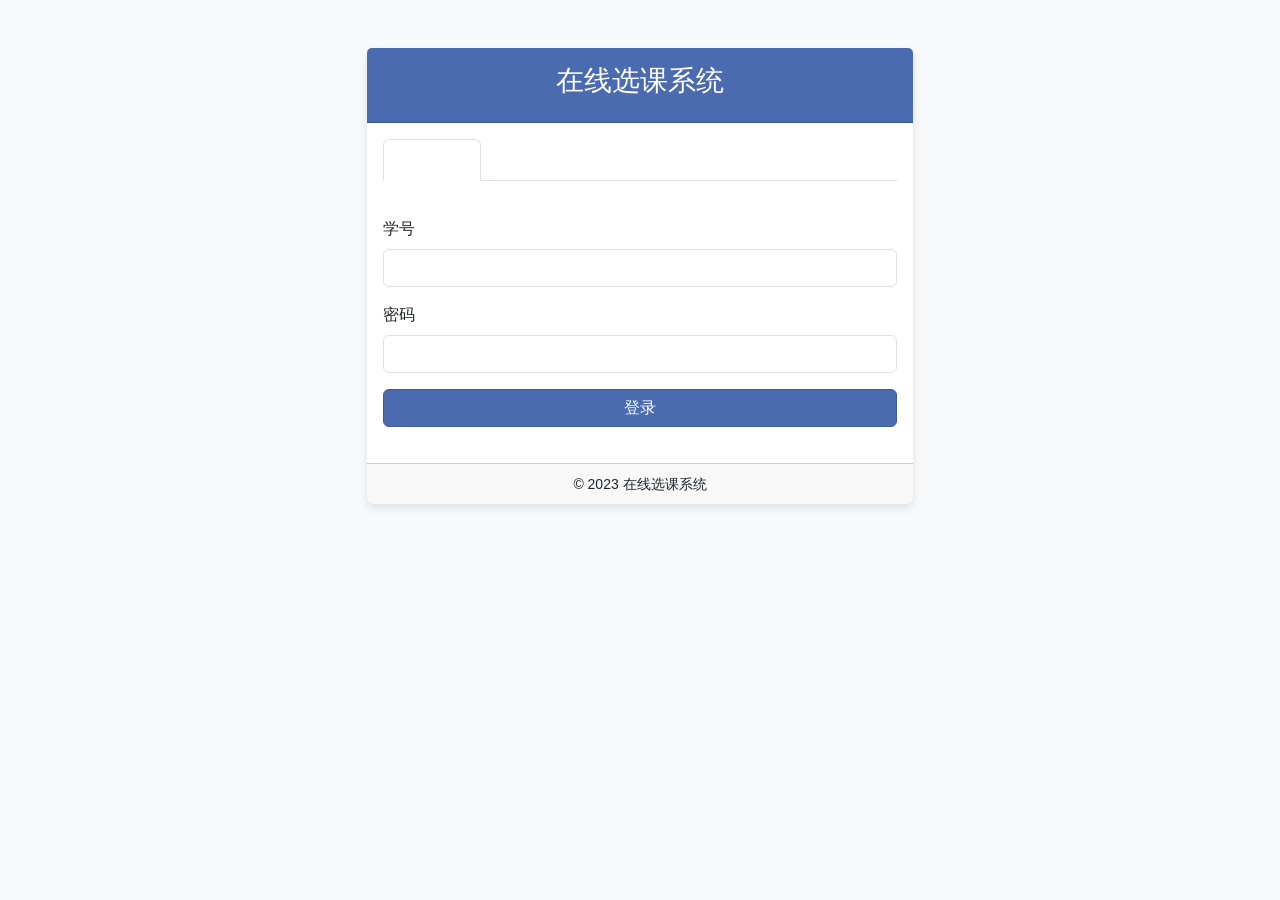
==== web/index.html @ 98d2fcf1 "first commit" ====
<!DOCTYPE html>
<html>
<head>
    <meta charset="UTF-8">
    <title>大学生选课系统</title>
    <link rel="stylesheet" href="https://cdn.jsdelivr.net/npm/bootstrap@5.3.0/dist/css/bootstrap.min.css">
    <link rel="stylesheet" href="css/style.css">
</head>
<body>
    <div class="container">
        <div class="row justify-content-center mt-5">
            <div class="col-md-6">
                <div class="card">
                    <div class="card-header text-center">
                        <h3>在线选课系统</h3>
                    </div>
                    <div class="card-body">
                        <ul class="nav nav-tabs" id="loginTabs" role="tablist">
                            <li class="nav-item" role="presentation">
                                <button class="nav-link active" id="student-tab" data-bs-toggle="tab" data-bs-target="#student" type="button" role="tab">学生登录</button>
                            </li>
                            <li class="nav-item" role="presentation">
                                <button class="nav-link" id="admin-tab" data-bs-toggle="tab" data-bs-target="#admin" type="button" role="tab">管理员登录</button>
                            </li>
                        </ul>
                        
                        <div class="tab-content mt-3" id="loginTabContent">
                            <div class="tab-pane fade show active" id="student" role="tabpanel">
                                <form id="studentLoginForm">
                                    <div class="mb-3">
                                        <label for="studentId" class="form-label">学号</label>
                                        <input type="text" class="form-control" id="studentId" name="studentId" required>
                                    </div>
                                    <div class="mb-3">
                                        <label for="studentPassword" class="form-label">密码</label>
                                        <input type="password" class="form-control" id="studentPassword" name="password" required>
                                    </div>
                                    <div class="d-grid">
                                        <button type="submit" class="btn btn-primary">登录</button>
                                    </div>
                                </form>
                            </div>
                            <div class="tab-pane fade" id="admin" role="tabpanel">
                                <form id="adminLoginForm">
                                    <div class="mb-3">
                                        <label for="adminId" class="form-label">管理员ID</label>
                                        <input type="text" class="form-control" id="adminId" name="adminId" required>
                                    </div>
                                    <div class="mb-3">
                                        <label for="adminPassword" class="form-label">密码</label>
                                        <input type="password" class="form-control" id="adminPassword" name="password" required>
                                    </div>
                                    <div class="d-grid">
                                        <button type="submit" class="btn btn-primary">登录</button>
                                    </div>
                                </form>
                            </div>
                        </div>
                    </div>
                    <div class="card-footer text-center">
                        <small>&copy; 2023 在线选课系统</small>
                    </div>
                </div>
            </div>
        </div>
    </div>

    <script src="https://cdn.jsdelivr.net/npm/bootstrap@5.3.0/dist/js/bootstrap.bundle.min.js"></script>
    <script src="js/login.js"></script>
</body>
</html>
---- web/css/style.css ----
/* 全局样式 */
body {
    background-color: #f8f9fa;
    font-family: 'Microsoft YaHei', Arial, sans-serif;
}

.card {
    box-shadow: 0 4px 8px rgba(0, 0, 0, 0.1);
    border: none;
}

.card-header {
    background-color: #4a6baf;
    color: white;
    padding: 1rem;
}

/* 导航栏样式 */
.navbar {
    background-color: #4a6baf;
}

.navbar-brand {
    font-weight: bold;
}

.nav-link {
    color: rgba(255, 255, 255, 0.85) !important;
}

.nav-link.active {
    color: white !important;
    font-weight: bold;
}

/* 主页面内容 */
.tab-content {
    padding: 20px 0;
}

/* 按钮样式 */
.btn-primary {
    background-color: #4a6baf;
    border-color: #3f5c96;
}

.btn-primary:hover {
    background-color: #3f5c96;
    border-color: #34507d;
}

/* 表格样式 */
.table th {
    background-color: #f2f5fa;
}

/* 课程卡片 */
.course-card {
    transition: transform 0.2s;
    margin-bottom: 20px;
}

.course-card:hover {
    transform: translateY(-5px);
    box-shadow: 0 6px 12px rgba(0, 0, 0, 0.15);
}

/* 好友列表 */
.friend-item {
    padding: 10px;
    border-bottom: 1px solid #eee;
    transition: background-color 0.2s;
}

.friend-item:hover {
    background-color: #f8f9fa;
}

/* 消息样式 */
.message-sent, .message-received {
    padding: 10px 15px;
    border-radius: 20px;
    margin-bottom: 10px;
    max-width: 75%;
}

.message-sent {
    background-color: #4a6baf;
    color: white;
    margin-left: auto;
}

.message-received {
    background-color: #e9ecef;
    margin-right: auto;
}

/* 响应式调整 */
@media (max-width: 768px) {
    .card {
        margin: 0 10px;
    }
}
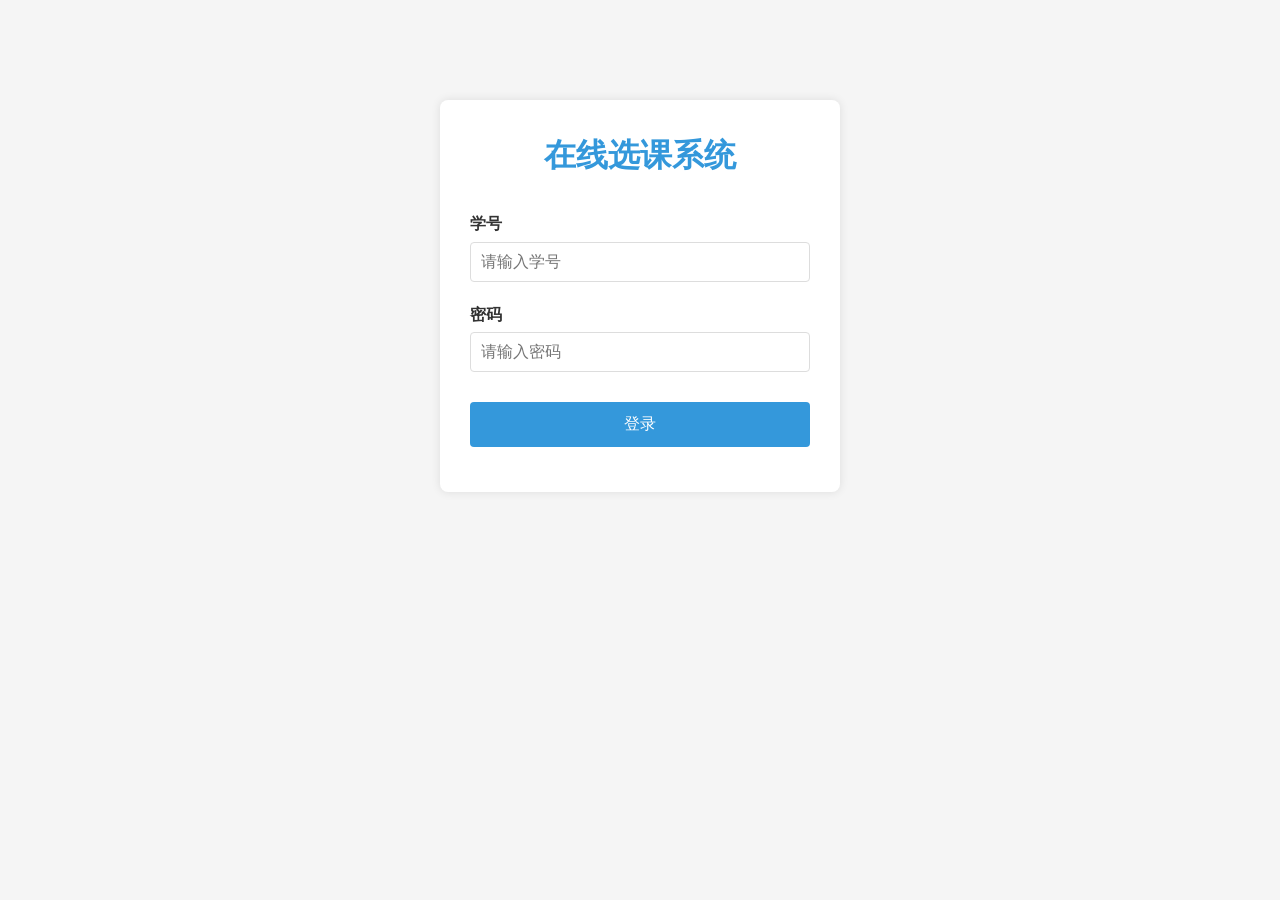
==== commit bc091131: "开发分支提交" ====
--- a/web/index.html
+++ b/web/index.html
@@ -1,71 +1,72 @@
 <!DOCTYPE html>
-<html>
+<html lang="zh-CN">
 <head>
     <meta charset="UTF-8">
-    <title>大学生选课系统</title>
-    <link rel="stylesheet" href="https://cdn.jsdelivr.net/npm/bootstrap@5.3.0/dist/css/bootstrap.min.css">
+    <meta name="viewport" content="width=device-width, initial-scale=1.0">
+    <title>在线选课系统 - 登录</title>
     <link rel="stylesheet" href="css/style.css">
 </head>
 <body>
-    <div class="container">
-        <div class="row justify-content-center mt-5">
-            <div class="col-md-6">
-                <div class="card">
-                    <div class="card-header text-center">
-                        <h3>在线选课系统</h3>
-                    </div>
-                    <div class="card-body">
-                        <ul class="nav nav-tabs" id="loginTabs" role="tablist">
-                            <li class="nav-item" role="presentation">
-                                <button class="nav-link active" id="student-tab" data-bs-toggle="tab" data-bs-target="#student" type="button" role="tab">学生登录</button>
-                            </li>
-                            <li class="nav-item" role="presentation">
-                                <button class="nav-link" id="admin-tab" data-bs-toggle="tab" data-bs-target="#admin" type="button" role="tab">管理员登录</button>
-                            </li>
-                        </ul>
-                        
-                        <div class="tab-content mt-3" id="loginTabContent">
-                            <div class="tab-pane fade show active" id="student" role="tabpanel">
-                                <form id="studentLoginForm">
-                                    <div class="mb-3">
-                                        <label for="studentId" class="form-label">学号</label>
-                                        <input type="text" class="form-control" id="studentId" name="studentId" required>
-                                    </div>
-                                    <div class="mb-3">
-                                        <label for="studentPassword" class="form-label">密码</label>
-                                        <input type="password" class="form-control" id="studentPassword" name="password" required>
-                                    </div>
-                                    <div class="d-grid">
-                                        <button type="submit" class="btn btn-primary">登录</button>
-                                    </div>
-                                </form>
-                            </div>
-                            <div class="tab-pane fade" id="admin" role="tabpanel">
-                                <form id="adminLoginForm">
-                                    <div class="mb-3">
-                                        <label for="adminId" class="form-label">管理员ID</label>
-                                        <input type="text" class="form-control" id="adminId" name="adminId" required>
-                                    </div>
-                                    <div class="mb-3">
-                                        <label for="adminPassword" class="form-label">密码</label>
-                                        <input type="password" class="form-control" id="adminPassword" name="password" required>
-                                    </div>
-                                    <div class="d-grid">
-                                        <button type="submit" class="btn btn-primary">登录</button>
-                                    </div>
-                                </form>
-                            </div>
-                        </div>
-                    </div>
-                    <div class="card-footer text-center">
-                        <small>&copy; 2023 在线选课系统</small>
-                    </div>
-                </div>
+    <div class="login-container">
+        <h1>在线选课系统</h1>
+        <div class="login-form">
+            <div class="form-group">
+                <label for="studentId">学号</label>
+                <input type="text" id="studentId" placeholder="请输入学号">
             </div>
+            <div class="form-group">
+                <label for="password">密码</label>
+                <input type="password" id="password" placeholder="请输入密码">
+            </div>
+            <button id="loginBtn" class="btn-login">登录</button>
+            <div id="errorMsg" class="error-message"></div>
         </div>
     </div>
-
-    <script src="https://cdn.jsdelivr.net/npm/bootstrap@5.3.0/dist/js/bootstrap.bundle.min.js"></script>
-    <script src="js/login.js"></script>
+    
+    <script src="js/api.js"></script>
+    <script>
+        document.addEventListener('DOMContentLoaded', function() {
+            const loginBtn = document.getElementById('loginBtn');
+            const studentIdInput = document.getElementById('studentId');
+            const passwordInput = document.getElementById('password');
+            const errorMsg = document.getElementById('errorMsg');
+            
+            // 检查是否已登录
+            API.student.getInfo()
+                .then(data => {
+                    // 已登录，跳转到主页
+                    window.location.href = 'student_dashboard.html';
+                })
+                .catch(err => {
+                    // 未登录，显示登录页面
+                    console.log('请登录');
+                });
+            
+            loginBtn.addEventListener('click', async function() {
+                const studentId = studentIdInput.value.trim();
+                const password = passwordInput.value.trim();
+                
+                if (!studentId || !password) {
+                    errorMsg.textContent = '请输入学号和密码';
+                    return;
+                }
+                
+                try {
+                    errorMsg.textContent = '';
+                    await API.student.login(studentId, password);
+                    window.location.href = 'student_dashboard.html';
+                } catch (error) {
+                    errorMsg.textContent = error.message || '登录失败，请检查学号和密码';
+                }
+            });
+            
+            // 按回车键登录
+            passwordInput.addEventListener('keypress', function(e) {
+                if (e.key === 'Enter') {
+                    loginBtn.click();
+                }
+            });
+        });
+    </script>
 </body>
 </html> 
--- a/web/css/style.css
+++ b/web/css/style.css
@@ -1,7 +1,233 @@
 /* 全局样式 */
+* {
+    margin: 0;
+    padding: 0;
+    box-sizing: border-box;
+}
+
 body {
-    background-color: #f8f9fa;
     font-family: 'Microsoft YaHei', Arial, sans-serif;
+    background-color: #f5f5f5;
+    color: #333;
+    line-height: 1.6;
+}
+
+/* 登录页样式 */
+.login-container {
+    max-width: 400px;
+    margin: 100px auto;
+    background-color: #fff;
+    padding: 30px;
+    border-radius: 8px;
+    box-shadow: 0 0 10px rgba(0, 0, 0, 0.1);
+}
+
+.login-container h1 {
+    text-align: center;
+    margin-bottom: 30px;
+    color: #3498db;
+}
+
+.form-group {
+    margin-bottom: 20px;
+}
+
+.form-group label {
+    display: block;
+    margin-bottom: 5px;
+    font-weight: bold;
+}
+
+.form-group input {
+    width: 100%;
+    padding: 10px;
+    border: 1px solid #ddd;
+    border-radius: 4px;
+    font-size: 16px;
+}
+
+.btn-login {
+    width: 100%;
+    padding: 12px;
+    background-color: #3498db;
+    color: white;
+    border: none;
+    border-radius: 4px;
+    cursor: pointer;
+    font-size: 16px;
+    margin-top: 10px;
+}
+
+.btn-login:hover {
+    background-color: #2980b9;
+}
+
+.error-message {
+    color: #e74c3c;
+    margin-top: 15px;
+    text-align: center;
+}
+
+/* 学生主页样式 */
+.dashboard-header {
+    background-color: #3498db;
+    color: white;
+    padding: 15px 20px;
+    display: flex;
+    justify-content: space-between;
+    align-items: center;
+}
+
+.dashboard-header h1 {
+    margin: 0;
+    font-size: 24px;
+}
+
+.user-info {
+    display: flex;
+    align-items: center;
+}
+
+.user-info span {
+    margin-right: 15px;
+}
+
+#logoutBtn {
+    padding: 6px 12px;
+    background-color: transparent;
+    border: 1px solid white;
+    color: white;
+    border-radius: 4px;
+    cursor: pointer;
+}
+
+#logoutBtn:hover {
+    background-color: rgba(255, 255, 255, 0.2);
+}
+
+.dashboard-container {
+    display: flex;
+    min-height: calc(100vh - 64px);
+}
+
+.sidebar {
+    width: 200px;
+    background-color: #2c3e50;
+    color: white;
+    padding: 20px 0;
+}
+
+.sidebar ul {
+    list-style: none;
+}
+
+.sidebar a {
+    display: block;
+    padding: 12px 20px;
+    color: white;
+    text-decoration: none;
+}
+
+.sidebar a:hover, .sidebar a.active {
+    background-color: #34495e;
+    border-left: 4px solid #3498db;
+}
+
+.content {
+    flex: 1;
+    padding: 20px;
+}
+
+.tab-content {
+    display: none;
+}
+
+.tab-content.active {
+    display: block;
+}
+
+.course-table {
+    width: 100%;
+    border-collapse: collapse;
+    margin-top: 20px;
+}
+
+.course-table th, .course-table td {
+    padding: 12px 15px;
+    text-align: left;
+    border-bottom: 1px solid #ddd;
+}
+
+.course-table th {
+    background-color: #f2f2f2;
+    font-weight: bold;
+}
+
+.course-table tr:hover {
+    background-color: #f5f5f5;
+}
+
+.btn-enroll, .btn-drop {
+    padding: 6px 12px;
+    border: none;
+    border-radius: 4px;
+    cursor: pointer;
+}
+
+.btn-enroll {
+    background-color: #2ecc71;
+    color: white;
+}
+
+.btn-enroll:hover {
+    background-color: #27ae60;
+}
+
+.btn-drop {
+    background-color: #e74c3c;
+    color: white;
+}
+
+.btn-drop:hover {
+    background-color: #c0392b;
+}
+
+.loading, .error {
+    text-align: center;
+    padding: 20px;
+}
+
+.error {
+    color: #e74c3c;
+}
+
+.filter-bar {
+    margin: 20px 0;
+}
+
+.filter-bar select {
+    padding: 8px;
+    border-radius: 4px;
+    border: 1px solid #ddd;
+}
+
+.profile-info {
+    max-width: 500px;
+    margin: 20px 0;
+    background-color: white;
+    padding: 20px;
+    border-radius: 8px;
+    box-shadow: 0 0 10px rgba(0, 0, 0, 0.1);
+}
+
+.info-item {
+    margin-bottom: 12px;
+    display: flex;
+}
+
+.info-item label {
+    font-weight: bold;
+    width: 100px;
 }
 
 .card {
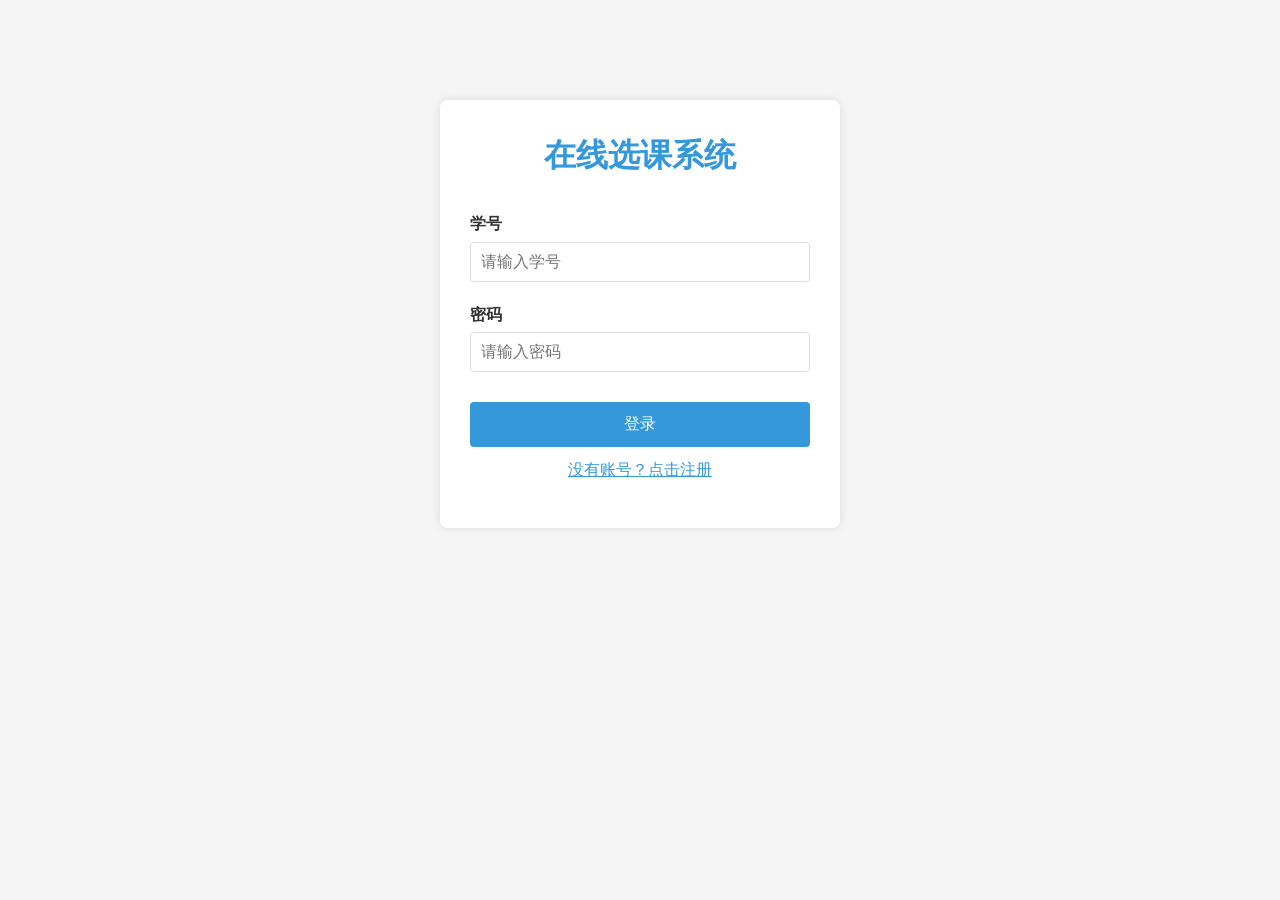
==== commit d993c139: "MySQL JDBC驱动,注册功能实现" ====
--- a/web/index.html
+++ b/web/index.html
@@ -5,11 +5,42 @@
     <meta name="viewport" content="width=device-width, initial-scale=1.0">
     <title>在线选课系统 - 登录</title>
     <link rel="stylesheet" href="css/style.css">
+    <style>
+        .form-actions {
+            display: flex;
+            justify-content: space-between;
+            margin-top: 20px;
+        }
+        .register-link {
+            color: #3498db;
+            cursor: pointer;
+            text-decoration: underline;
+            margin-top: 10px;
+            display: block;
+            text-align: center;
+        }
+        .register-form {
+            display: none;
+        }
+        .form-title {
+            display: flex;
+            justify-content: space-between;
+            align-items: center;
+        }
+        .back-btn {
+            font-size: 14px;
+            color: #3498db;
+            cursor: pointer;
+            text-decoration: underline;
+        }
+    </style>
 </head>
 <body>
     <div class="login-container">
         <h1>在线选课系统</h1>
-        <div class="login-form">
+        
+        <!-- 登录表单 -->
+        <div class="login-form" id="loginFormContainer">
             <div class="form-group">
                 <label for="studentId">学号</label>
                 <input type="text" id="studentId" placeholder="请输入学号">
@@ -19,7 +50,34 @@
                 <input type="password" id="password" placeholder="请输入密码">
             </div>
             <button id="loginBtn" class="btn-login">登录</button>
+            <a class="register-link" id="showRegisterForm">没有账号？点击注册</a>
             <div id="errorMsg" class="error-message"></div>
+        </div>
+        
+        <!-- 注册表单 -->
+        <div class="register-form" id="registerFormContainer">
+            <div class="form-title">
+                <h2>注册新账号</h2>
+                <span class="back-btn" id="backToLogin">返回登录</span>
+            </div>
+            <div class="form-group">
+                <label for="regStudentId">学号</label>
+                <input type="text" id="regStudentId" placeholder="请输入学号">
+            </div>
+            <div class="form-group">
+                <label for="regName">姓名</label>
+                <input type="text" id="regName" placeholder="请输入姓名">
+            </div>
+            <div class="form-group">
+                <label for="regPassword">密码</label>
+                <input type="password" id="regPassword" placeholder="请输入密码">
+            </div>
+            <div class="form-group">
+                <label for="regConfirmPassword">确认密码</label>
+                <input type="password" id="regConfirmPassword" placeholder="请再次输入密码">
+            </div>
+            <button id="registerBtn" class="btn-login">注册</button>
+            <div id="regErrorMsg" class="error-message"></div>
         </div>
     </div>
     
@@ -31,6 +89,30 @@
             const passwordInput = document.getElementById('password');
             const errorMsg = document.getElementById('errorMsg');
             
+            const registerBtn = document.getElementById('registerBtn');
+            const regStudentIdInput = document.getElementById('regStudentId');
+            const regNameInput = document.getElementById('regName');
+            const regPasswordInput = document.getElementById('regPassword');
+            const regConfirmPasswordInput = document.getElementById('regConfirmPassword');
+            const regErrorMsg = document.getElementById('regErrorMsg');
+            
+            const showRegisterFormBtn = document.getElementById('showRegisterForm');
+            const backToLoginBtn = document.getElementById('backToLogin');
+            const loginFormContainer = document.getElementById('loginFormContainer');
+            const registerFormContainer = document.getElementById('registerFormContainer');
+            
+            // 切换到注册表单
+            showRegisterFormBtn.addEventListener('click', function() {
+                loginFormContainer.style.display = 'none';
+                registerFormContainer.style.display = 'block';
+            });
+            
+            // 返回登录表单
+            backToLoginBtn.addEventListener('click', function() {
+                registerFormContainer.style.display = 'none';
+                loginFormContainer.style.display = 'block';
+            });
+            
             // 检查是否已登录
             API.student.getInfo()
                 .then(data => {
@@ -42,6 +124,7 @@
                     console.log('请登录');
                 });
             
+            // 登录
             loginBtn.addEventListener('click', async function() {
                 const studentId = studentIdInput.value.trim();
                 const password = passwordInput.value.trim();
@@ -60,12 +143,72 @@
                 }
             });
             
+            // 注册
+            registerBtn.addEventListener('click', async function() {
+                const studentId = regStudentIdInput.value.trim();
+                const name = regNameInput.value.trim();
+                const password = regPasswordInput.value.trim();
+                const confirmPassword = regConfirmPasswordInput.value.trim();
+                
+                // 验证输入
+                if (!studentId || !name || !password || !confirmPassword) {
+                    regErrorMsg.textContent = '请填写所有必填字段';
+                    return;
+                }
+                
+                if (password !== confirmPassword) {
+                    regErrorMsg.textContent = '两次输入的密码不一致';
+                    return;
+                }
+                
+                try {
+                    regErrorMsg.textContent = '';
+                    console.log('准备发送注册请求，参数：', {studentId, name, password: '***'});
+                    
+                    // 显示加载状态
+                    registerBtn.disabled = true;
+                    registerBtn.textContent = '注册中...';
+                    
+                    await API.student.register(studentId, name, password);
+                    console.log('注册请求成功');
+                    
+                    alert('注册成功，请登录');
+                    
+                    // 清空注册表单并返回登录页面
+                    regStudentIdInput.value = '';
+                    regNameInput.value = '';
+                    regPasswordInput.value = '';
+                    regConfirmPasswordInput.value = '';
+                    
+                    // 返回登录表单
+                    registerFormContainer.style.display = 'none';
+                    loginFormContainer.style.display = 'block';
+                    
+                    // 自动填充学号
+                    studentIdInput.value = studentId;
+                } catch (error) {
+                    console.error('注册请求失败：', error);
+                    regErrorMsg.textContent = error.message || '注册失败，请稍后再试';
+                } finally {
+                    // 恢复按钮状态
+                    registerBtn.disabled = false;
+                    registerBtn.textContent = '注册';
+                }
+            });
+            
             // 按回车键登录
             passwordInput.addEventListener('keypress', function(e) {
                 if (e.key === 'Enter') {
                     loginBtn.click();
                 }
             });
+            
+            // 按回车键注册
+            regConfirmPasswordInput.addEventListener('keypress', function(e) {
+                if (e.key === 'Enter') {
+                    registerBtn.click();
+                }
+            });
         });
     </script>
 </body>
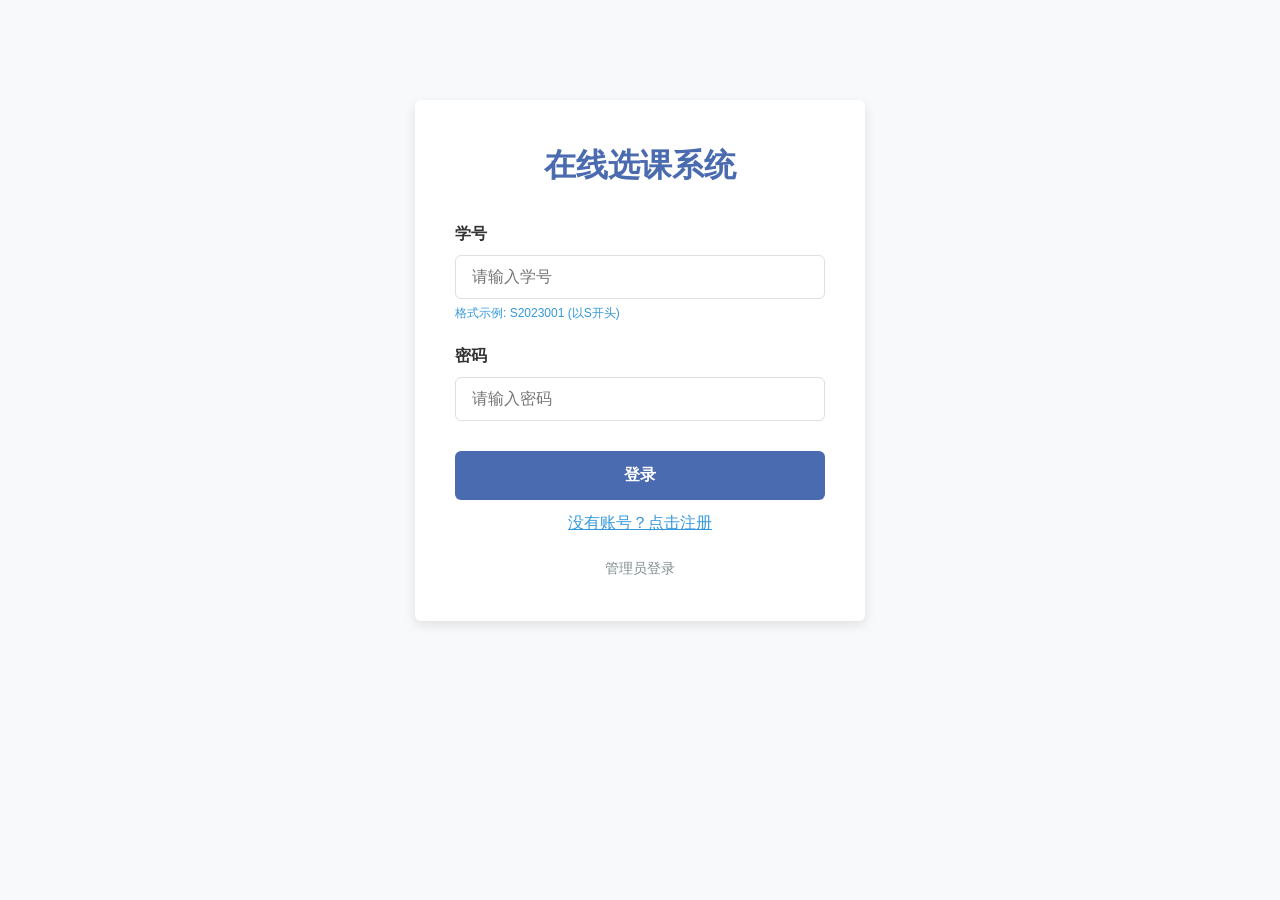
==== commit 17496283: "转账基本正常" ====
--- a/web/index.html
+++ b/web/index.html
@@ -33,6 +33,22 @@
             cursor: pointer;
             text-decoration: underline;
         }
+        .error-message {
+            color: #e74c3c;
+            padding: 10px;
+            border-radius: 4px;
+            margin-top: 15px;
+            font-size: 14px;
+            display: none;
+            background-color: #fdecea;
+            border-left: 4px solid #e74c3c;
+        }
+        .info-message {
+            color: #3498db;
+            font-size: 12px;
+            margin-top: 5px;
+            display: block;
+        }
     </style>
 </head>
 <body>
@@ -43,11 +59,12 @@
         <div class="login-form" id="loginFormContainer">
             <div class="form-group">
                 <label for="studentId">学号</label>
-                <input type="text" id="studentId" placeholder="请输入学号">
+                <input type="text" id="studentId" name="student_id" placeholder="请输入学号">
+                <span class="info-message">格式示例: S2023001 (以S开头)</span>
             </div>
             <div class="form-group">
                 <label for="password">密码</label>
-                <input type="password" id="password" placeholder="请输入密码">
+                <input type="password" id="password" name="password" placeholder="请输入密码">
             </div>
             <button id="loginBtn" class="btn-login">登录</button>
             <a class="register-link" id="showRegisterForm">没有账号？点击注册</a>
@@ -62,28 +79,34 @@
             </div>
             <div class="form-group">
                 <label for="regStudentId">学号</label>
-                <input type="text" id="regStudentId" placeholder="请输入学号">
+                <input type="text" id="regStudentId" name="student_id" placeholder="请输入学号">
+                <span class="info-message">学号格式: S开头的数字 (如S2023001)</span>
             </div>
             <div class="form-group">
                 <label for="regName">姓名</label>
-                <input type="text" id="regName" placeholder="请输入姓名">
+                <input type="text" id="regName" name="name" placeholder="请输入姓名">
             </div>
             <div class="form-group">
                 <label for="regPassword">密码</label>
-                <input type="password" id="regPassword" placeholder="请输入密码">
+                <input type="password" id="regPassword" name="password" placeholder="请输入密码">
             </div>
             <div class="form-group">
                 <label for="regConfirmPassword">确认密码</label>
-                <input type="password" id="regConfirmPassword" placeholder="请再次输入密码">
+                <input type="password" id="regConfirmPassword" name="confirm_password" placeholder="请再次输入密码">
             </div>
             <button id="registerBtn" class="btn-login">注册</button>
             <div id="regErrorMsg" class="error-message"></div>
         </div>
+        
+        <div class="login-footer" style="margin-top: 20px; text-align: center;">
+            <a href="admin_login.html" style="color: #7f8c8d; font-size: 14px; text-decoration: none;">管理员登录</a>
+        </div>
     </div>
     
-    <script src="js/api.js"></script>
     <script>
         document.addEventListener('DOMContentLoaded', function() {
+            console.log('DOM内容加载完成，初始化登录页面');
+            
             const loginBtn = document.getElementById('loginBtn');
             const studentIdInput = document.getElementById('studentId');
             const passwordInput = document.getElementById('password');
@@ -101,6 +124,16 @@
             const loginFormContainer = document.getElementById('loginFormContainer');
             const registerFormContainer = document.getElementById('registerFormContainer');
             
+            // 检查学号格式，确保以S开头
+            function formatStudentId(studentId) {
+                studentId = studentId.trim();
+                // 如果没有以S开头，添加S前缀
+                if (!studentId.startsWith('S')) {
+                    studentId = 'S' + studentId;
+                }
+                return studentId;
+            }
+            
             // 切换到注册表单
             showRegisterFormBtn.addEventListener('click', function() {
                 loginFormContainer.style.display = 'none';
@@ -113,88 +146,238 @@
                 loginFormContainer.style.display = 'block';
             });
             
-            // 检查是否已登录
-            API.student.getInfo()
-                .then(data => {
+            // 登录状态检查可以暂时注释，保证登录页面能正常显示
+            /*
+            console.log('检查登录状态...');
+            fetch('/course-selection/api/students/getInfo', {
+                method: 'GET',
+                credentials: 'include'
+            })
+            .then(response => {
+                console.log('检查登录状态响应:', response.status, response.statusText);
+                if (!response.ok) {
+                    throw new Error('未登录');
+                }
+                return response.json();
+            })
+            .then(data => {
+                console.log('检查登录状态数据:', data);
+                if (data.success) {
                     // 已登录，跳转到主页
                     window.location.href = 'student_dashboard.html';
-                })
-                .catch(err => {
-                    // 未登录，显示登录页面
-                    console.log('请登录');
+                }
+            })
+            .catch(err => {
+                // 未登录，显示登录页面
+                console.log('用户未登录，显示登录页面', err);
+            });
+            */
+            
+            // 登录
+            loginBtn.addEventListener('click', function() {
+                console.log('点击登录按钮');
+                let studentId = studentIdInput.value.trim();
+                const password = passwordInput.value.trim();
+                
+                if (!studentId || !password) {
+                    showError(errorMsg, '请输入学号和密码');
+                    return;
+                }
+                
+                // 格式化学号，确保以S开头
+                studentId = formatStudentId(studentId);
+                console.log('格式化后的学号:', studentId);
+                
+                // 禁用按钮，显示加载状态
+                loginBtn.disabled = true;
+                loginBtn.textContent = '登录中...';
+                hideError(errorMsg);
+                
+                const loginData = {
+                    student_id: studentId,
+                    password: password
+                };
+                
+                console.log('发送登录请求: 学号=', studentId);
+                console.log('请求数据:', JSON.stringify(loginData));
+                
+                fetch('/course-selection/api/students/login', {
+                    method: 'POST',
+                    headers: {
+                        'Content-Type': 'application/json'
+                    },
+                    body: JSON.stringify(loginData),
+                    credentials: 'include'
+                })
+                .then(response => {
+                    console.log('登录响应状态:', response.status, response.statusText);
+                    return response.json().catch(error => {
+                        // 处理非JSON响应
+                        console.error('解析JSON失败:', error);
+                        throw new Error('服务器响应格式错误');
+                    });
+                })
+                .then(data => {
+                    console.log('登录响应数据:', data);
+                    
+                    if (data.success) {
+                        // 登录成功，将用户信息保存到localStorage
+                        console.log('登录成功，保存用户信息');
+                        const userData = {
+                            studentId: data.data.student_id,
+                            name: data.data.name,
+                            balance: data.data.balance
+                        };
+                        localStorage.setItem('user', JSON.stringify(userData));
+                        localStorage.setItem('userType', 'student');
+                        
+                        // 跳转到主页 - 使用绝对路径
+                        console.log('准备跳转到学生仪表盘');
+                        // 获取当前网站的协议、主机和端口，构建完整的绝对URL
+                        const protocol = window.location.protocol;
+                        const host = window.location.host;
+                        const baseUrl = protocol + '//' + host;
+                        
+                        // 获取当前应用的上下文路径
+                        const contextPath = '/course-selection'; // 硬编码确保正确
+                        
+                        // 构建完整的绝对URL
+                        const absoluteUrl = baseUrl + contextPath + '/student_dashboard.html';
+                        
+                        console.log('跳转URL详情:');
+                        console.log('- protocol:', protocol);
+                        console.log('- host:', host);
+                        console.log('- baseUrl:', baseUrl);
+                        console.log('- contextPath:', contextPath);
+                        console.log('- 最终跳转URL:', absoluteUrl);
+                        
+                        // 开始跳转
+                        window.location.href = absoluteUrl;
+                    } else {
+                        // 登录失败，显示错误信息
+                        console.error('登录失败:', data.message);
+                        showError(errorMsg, data.message || '登录失败，请检查学号和密码');
+                    }
+                })
+                .catch(error => {
+                    console.error('登录请求发生错误:', error);
+                    showError(errorMsg, '网络错误，请稍后再试');
+                })
+                .finally(() => {
+                    // 恢复按钮状态
+                    loginBtn.disabled = false;
+                    loginBtn.textContent = '登录';
                 });
-            
-            // 登录
-            loginBtn.addEventListener('click', async function() {
-                const studentId = studentIdInput.value.trim();
-                const password = passwordInput.value.trim();
-                
-                if (!studentId || !password) {
-                    errorMsg.textContent = '请输入学号和密码';
-                    return;
-                }
-                
-                try {
-                    errorMsg.textContent = '';
-                    await API.student.login(studentId, password);
-                    window.location.href = 'student_dashboard.html';
-                } catch (error) {
-                    errorMsg.textContent = error.message || '登录失败，请检查学号和密码';
-                }
             });
             
             // 注册
-            registerBtn.addEventListener('click', async function() {
-                const studentId = regStudentIdInput.value.trim();
+            registerBtn.addEventListener('click', function() {
+                console.log('点击注册按钮');
+                let studentId = regStudentIdInput.value.trim();
                 const name = regNameInput.value.trim();
                 const password = regPasswordInput.value.trim();
                 const confirmPassword = regConfirmPasswordInput.value.trim();
                 
                 // 验证输入
                 if (!studentId || !name || !password || !confirmPassword) {
-                    regErrorMsg.textContent = '请填写所有必填字段';
+                    showError(regErrorMsg, '请填写所有必填字段');
                     return;
                 }
                 
                 if (password !== confirmPassword) {
-                    regErrorMsg.textContent = '两次输入的密码不一致';
+                    showError(regErrorMsg, '两次输入的密码不一致');
                     return;
                 }
                 
-                try {
-                    regErrorMsg.textContent = '';
-                    console.log('准备发送注册请求，参数：', {studentId, name, password: '***'});
+                // 格式化学号，确保以S开头
+                studentId = formatStudentId(studentId);
+                console.log('格式化后的学号:', studentId);
+                
+                // 显示加载状态
+                registerBtn.disabled = true;
+                registerBtn.textContent = '注册中...';
+                hideError(regErrorMsg);
+                
+                const registerData = {
+                    student_id: studentId,
+                    name: name,
+                    password: password,
+                    birth_date: null,
+                    id_card: null,
+                    address: null,
+                    department_id: "DEPT1"
+                };
+                
+                console.log('发送注册请求: 学号=', studentId, '姓名=', name);
+                console.log('请求数据:', JSON.stringify(registerData));
+                
+                fetch('/course-selection/api/students/register', {
+                    method: 'POST',
+                    headers: {
+                        'Content-Type': 'application/json'
+                    },
+                    body: JSON.stringify(registerData),
+                    credentials: 'include'
+                })
+                .then(response => {
+                    console.log('注册响应状态:', response.status, response.statusText);
+                    return response.json().catch(error => {
+                        // 处理非JSON响应
+                        console.error('解析JSON失败:', error);
+                        throw new Error('服务器响应格式错误');
+                    });
+                })
+                .then(data => {
+                    console.log('注册响应数据:', data);
                     
-                    // 显示加载状态
-                    registerBtn.disabled = true;
-                    registerBtn.textContent = '注册中...';
-                    
-                    await API.student.register(studentId, name, password);
-                    console.log('注册请求成功');
-                    
-                    alert('注册成功，请登录');
-                    
-                    // 清空注册表单并返回登录页面
-                    regStudentIdInput.value = '';
-                    regNameInput.value = '';
-                    regPasswordInput.value = '';
-                    regConfirmPasswordInput.value = '';
-                    
-                    // 返回登录表单
-                    registerFormContainer.style.display = 'none';
-                    loginFormContainer.style.display = 'block';
-                    
-                    // 自动填充学号
-                    studentIdInput.value = studentId;
-                } catch (error) {
-                    console.error('注册请求失败：', error);
-                    regErrorMsg.textContent = error.message || '注册失败，请稍后再试';
-                } finally {
+                    if (data.success) {
+                        // 注册成功
+                        console.log('注册成功');
+                        alert('注册成功，请登录');
+                        
+                        // 清空注册表单并返回登录页面
+                        regStudentIdInput.value = '';
+                        regNameInput.value = '';
+                        regPasswordInput.value = '';
+                        regConfirmPasswordInput.value = '';
+                        
+                        // 返回登录表单
+                        registerFormContainer.style.display = 'none';
+                        loginFormContainer.style.display = 'block';
+                        
+                        // 自动填充学号
+                        studentIdInput.value = studentId;
+                    } else {
+                        // 注册失败
+                        console.error('注册失败:', data.message);
+                        showError(regErrorMsg, data.message || '注册失败，请稍后再试');
+                    }
+                })
+                .catch(error => {
+                    console.error('注册请求发生错误:', error);
+                    showError(regErrorMsg, '网络错误，请稍后再试');
+                })
+                .finally(() => {
                     // 恢复按钮状态
                     registerBtn.disabled = false;
                     registerBtn.textContent = '注册';
-                }
-            });
+                });
+            });
+            
+            // 显示错误信息
+            function showError(element, message) {
+                if (element) {
+                    element.textContent = message;
+                    element.style.display = 'block';
+                }
+            }
+            
+            // 隐藏错误信息
+            function hideError(element) {
+                if (element) {
+                    element.style.display = 'none';
+                }
+            }
             
             // 按回车键登录
             passwordInput.addEventListener('keypress', function(e) {
--- a/web/css/style.css
+++ b/web/css/style.css
@@ -5,27 +5,46 @@
     box-sizing: border-box;
 }
 
+:root {
+    --primary-color: #4a6baf;
+    --primary-dark: #344c7a;
+    --secondary-color: #6c7ae0;
+    --success-color: #3ac47d;
+    --danger-color: #d92550;
+    --warning-color: #f7b924;
+    --info-color: #16aaff;
+    --light-color: #f8f9fa;
+    --dark-color: #343a40;
+    --text-color: #333;
+    --text-light: #6c757d;
+    --border-radius: 6px;
+    --box-shadow: 0 4px 12px rgba(0, 0, 0, 0.1);
+    --transition: all 0.3s ease;
+}
+
 body {
     font-family: 'Microsoft YaHei', Arial, sans-serif;
-    background-color: #f5f5f5;
-    color: #333;
+    background-color: #f8f9fa;
+    color: var(--text-color);
     line-height: 1.6;
 }
 
 /* 登录页样式 */
 .login-container {
-    max-width: 400px;
+    max-width: 450px;
     margin: 100px auto;
     background-color: #fff;
-    padding: 30px;
-    border-radius: 8px;
-    box-shadow: 0 0 10px rgba(0, 0, 0, 0.1);
+    padding: 40px;
+    border-radius: var(--border-radius);
+    box-shadow: var(--box-shadow);
 }
 
 .login-container h1 {
     text-align: center;
     margin-bottom: 30px;
-    color: #3498db;
+    color: var(--primary-color);
+    font-size: 32px;
+    font-weight: 600;
 }
 
 .form-group {
@@ -34,87 +53,105 @@
 
 .form-group label {
     display: block;
-    margin-bottom: 5px;
-    font-weight: bold;
+    margin-bottom: 8px;
+    font-weight: 600;
+    color: var(--text-color);
 }
 
 .form-group input {
     width: 100%;
-    padding: 10px;
-    border: 1px solid #ddd;
-    border-radius: 4px;
+    padding: 12px 16px;
+    border: 1px solid #e0e0e0;
+    border-radius: var(--border-radius);
     font-size: 16px;
+    transition: var(--transition);
+}
+
+.form-group input:focus {
+    border-color: var(--secondary-color);
+    box-shadow: 0 0 0 3px rgba(108, 122, 224, 0.2);
+    outline: none;
 }
 
 .btn-login {
     width: 100%;
-    padding: 12px;
-    background-color: #3498db;
+    padding: 14px;
+    background-color: var(--primary-color);
     color: white;
     border: none;
-    border-radius: 4px;
+    border-radius: var(--border-radius);
     cursor: pointer;
     font-size: 16px;
+    font-weight: 600;
     margin-top: 10px;
+    transition: var(--transition);
 }
 
 .btn-login:hover {
-    background-color: #2980b9;
+    background-color: var(--primary-dark);
+    transform: translateY(-2px);
 }
 
 .error-message {
-    color: #e74c3c;
+    color: var(--danger-color);
     margin-top: 15px;
     text-align: center;
+    font-weight: 500;
 }
 
 /* 学生主页样式 */
 .dashboard-header {
-    background-color: #3498db;
-    color: white;
-    padding: 15px 20px;
+    background-color: var(--primary-color);
+    color: white;
+    padding: 18px 30px;
     display: flex;
     justify-content: space-between;
     align-items: center;
+    box-shadow: 0 2px 8px rgba(0, 0, 0, 0.1);
 }
 
 .dashboard-header h1 {
     margin: 0;
-    font-size: 24px;
+    font-size: 26px;
+    font-weight: 600;
 }
 
 .user-info {
     display: flex;
     align-items: center;
+    gap: 20px;
 }
 
 .user-info span {
-    margin-right: 15px;
+    font-weight: 500;
 }
 
 #logoutBtn {
-    padding: 6px 12px;
+    padding: 8px 16px;
     background-color: transparent;
     border: 1px solid white;
     color: white;
-    border-radius: 4px;
+    border-radius: var(--border-radius);
     cursor: pointer;
+    transition: var(--transition);
 }
 
 #logoutBtn:hover {
     background-color: rgba(255, 255, 255, 0.2);
+    transform: translateY(-2px);
 }
 
 .dashboard-container {
     display: flex;
-    min-height: calc(100vh - 64px);
+    min-height: calc(100vh - 75px);
 }
 
 .sidebar {
-    width: 200px;
-    background-color: #2c3e50;
-    color: white;
+    width: 240px;
+    background-color: #fff;
+    box-shadow: 2px 0 8px rgba(0, 0, 0, 0.1);
     padding: 20px 0;
+    transition: var(--transition);
 }
 
 .sidebar ul {
@@ -123,207 +160,465 @@
 
 .sidebar a {
     display: block;
-    padding: 12px 20px;
-    color: white;
+    padding: 14px 20px;
+    color: var(--text-color);
     text-decoration: none;
+    border-left: 4px solid transparent;
+    transition: var(--transition);
+    font-weight: 500;
+    margin: 4px 0;
 }
 
 .sidebar a:hover, .sidebar a.active {
-    background-color: #34495e;
-    border-left: 4px solid #3498db;
+    background-color: #f1f4fb;
+    border-left: 4px solid var(--primary-color);
+    color: var(--primary-color);
 }
 
 .content {
     flex: 1;
-    padding: 20px;
+    padding: 30px;
+    background-color: #f8f9fa;
 }
 
 .tab-content {
     display: none;
+    animation: fadeIn 0.3s ease;
+}
+
+@keyframes fadeIn {
+    from {
+        opacity: 0;
+        transform: translateY(10px);
+    }
+    to {
+        opacity: 1;
+        transform: translateY(0);
+    }
 }
 
 .tab-content.active {
     display: block;
 }
 
+/* 表格样式 */
 .course-table {
     width: 100%;
-    border-collapse: collapse;
+    border-collapse: separate;
+    border-spacing: 0;
     margin-top: 20px;
+    background-color: #fff;
+    border-radius: var(--border-radius);
+    overflow: hidden;
+    box-shadow: var(--box-shadow);
 }
 
 .course-table th, .course-table td {
-    padding: 12px 15px;
+    padding: 16px 20px;
     text-align: left;
-    border-bottom: 1px solid #ddd;
 }
 
 .course-table th {
-    background-color: #f2f2f2;
-    font-weight: bold;
-}
-
-.course-table tr:hover {
-    background-color: #f5f5f5;
-}
-
-.btn-enroll, .btn-drop {
-    padding: 6px 12px;
+    background-color: var(--primary-color);
+    color: white;
+    font-weight: 600;
+    font-size: 15px;
+}
+
+.course-table tr:not(:last-child) td {
+    border-bottom: 1px solid #eeeeee;
+}
+
+.course-table tr:hover td {
+    background-color: #f5f8ff;
+}
+
+/* 按钮样式 */
+.btn-enroll, .btn-drop, .btn-message, .btn-delete-friend {
+    padding: 8px 16px;
     border: none;
-    border-radius: 4px;
+    border-radius: var(--border-radius);
     cursor: pointer;
+    font-weight: 500;
+    transition: var(--transition);
 }
 
 .btn-enroll {
-    background-color: #2ecc71;
+    background-color: var(--success-color);
     color: white;
 }
 
 .btn-enroll:hover {
-    background-color: #27ae60;
+    background-color: #2fa76a;
+    transform: translateY(-2px);
 }
 
 .btn-drop {
-    background-color: #e74c3c;
+    background-color: var(--danger-color);
     color: white;
 }
 
 .btn-drop:hover {
-    background-color: #c0392b;
-}
-
+    background-color: #bb2043;
+    transform: translateY(-2px);
+}
+
+.btn-message {
+    background-color: var(--info-color);
+    color: white;
+}
+
+.btn-message:hover {
+    background-color: #1393dd;
+    transform: translateY(-2px);
+}
+
+.btn-delete-friend {
+    background-color: var(--danger-color);
+    color: white;
+}
+
+.btn-delete-friend:hover {
+    background-color: #bb2043;
+    transform: translateY(-2px);
+}
+
+/* 加载和错误信息 */
 .loading, .error {
     text-align: center;
-    padding: 20px;
+    padding: 30px;
+    font-weight: 500;
 }
 
 .error {
-    color: #e74c3c;
-}
-
+    color: var(--danger-color);
+}
+
+/* 筛选栏 */
 .filter-bar {
     margin: 20px 0;
+    display: flex;
+    gap: 15px;
 }
 
 .filter-bar select {
-    padding: 8px;
-    border-radius: 4px;
-    border: 1px solid #ddd;
-}
-
+    padding: 10px 16px;
+    border-radius: var(--border-radius);
+    border: 1px solid #e0e0e0;
+    background-color: white;
+    font-size: 15px;
+    transition: var(--transition);
+}
+
+.filter-bar select:focus {
+    border-color: var(--secondary-color);
+    box-shadow: 0 0 0 3px rgba(108, 122, 224, 0.2);
+    outline: none;
+}
+
+/* 个人信息 */
 .profile-info {
-    max-width: 500px;
+    max-width: 600px;
     margin: 20px 0;
     background-color: white;
+    padding: 30px;
+    border-radius: var(--border-radius);
+    box-shadow: var(--box-shadow);
+}
+
+.info-item {
+    margin-bottom: 16px;
+    display: flex;
+}
+
+.info-item label {
+    font-weight: 600;
+    width: 150px;
+    color: var(--text-light);
+}
+
+/* 我的钱包样式 */
+.balance-info {
+    background-color: #fff;
+    padding: 30px;
+    border-radius: var(--border-radius);
+    box-shadow: var(--box-shadow);
+    margin-bottom: 30px;
+}
+
+.balance-amount {
+    font-size: 32px;
+    color: var(--success-color);
+    font-weight: 700;
+}
+
+.payment-buttons {
+    margin-top: 20px;
+    display: flex;
+    gap: 15px;
+}
+
+.payment-form {
+    background-color: #fff;
+    padding: 25px;
+    border-radius: var(--border-radius);
+    box-shadow: var(--box-shadow);
+    margin-top: 20px;
+    display: none;
+    animation: slideDown 0.3s ease;
+}
+
+@keyframes slideDown {
+    from {
+        opacity: 0;
+        transform: translateY(-10px);
+    }
+    to {
+        opacity: 1;
+        transform: translateY(0);
+    }
+}
+
+/* 好友列表样式 */
+.friend-list {
+    margin-top: 30px;
+    display: grid;
+    grid-template-columns: repeat(auto-fill, minmax(300px, 1fr));
+    gap: 20px;
+}
+
+.friend-item {
+    background-color: #fff;
     padding: 20px;
-    border-radius: 8px;
-    box-shadow: 0 0 10px rgba(0, 0, 0, 0.1);
-}
-
-.info-item {
-    margin-bottom: 12px;
-    display: flex;
-}
-
-.info-item label {
+    border-radius: var(--border-radius);
+    box-shadow: var(--box-shadow);
+    display: flex;
+    flex-direction: column;
+    gap: 15px;
+    transition: var(--transition);
+}
+
+.friend-item:hover {
+    transform: translateY(-5px);
+    box-shadow: 0 8px 16px rgba(0, 0, 0, 0.1);
+}
+
+.friend-info {
+    display: flex;
+    align-items: center;
+    gap: 15px;
+}
+
+.friend-avatar {
+    width: 50px;
+    height: 50px;
+    background-color: var(--primary-color);
+    color: white;
+    border-radius: 50%;
+    display: flex;
+    justify-content: center;
+    align-items: center;
     font-weight: bold;
-    width: 100px;
-}
-
-.card {
-    box-shadow: 0 4px 8px rgba(0, 0, 0, 0.1);
-    border: none;
-}
-
-.card-header {
-    background-color: #4a6baf;
-    color: white;
-    padding: 1rem;
-}
-
-/* 导航栏样式 */
-.navbar {
-    background-color: #4a6baf;
-}
-
-.navbar-brand {
-    font-weight: bold;
-}
-
-.nav-link {
-    color: rgba(255, 255, 255, 0.85) !important;
-}
-
-.nav-link.active {
-    color: white !important;
-    font-weight: bold;
-}
-
-/* 主页面内容 */
-.tab-content {
-    padding: 20px 0;
-}
-
-/* 按钮样式 */
-.btn-primary {
-    background-color: #4a6baf;
-    border-color: #3f5c96;
-}
-
-.btn-primary:hover {
-    background-color: #3f5c96;
-    border-color: #34507d;
-}
-
-/* 表格样式 */
-.table th {
-    background-color: #f2f5fa;
-}
-
-/* 课程卡片 */
-.course-card {
-    transition: transform 0.2s;
+    font-size: 20px;
+}
+
+.friend-name {
+    font-size: 18px;
+    font-weight: 600;
+}
+
+.friend-actions {
+    display: flex;
+    gap: 10px;
+    justify-content: flex-end;
+}
+
+/* 搜索好友表单 */
+.search-friend-form {
+    display: flex;
     margin-bottom: 20px;
-}
-
-.course-card:hover {
-    transform: translateY(-5px);
-    box-shadow: 0 6px 12px rgba(0, 0, 0, 0.15);
-}
-
-/* 好友列表 */
-.friend-item {
-    padding: 10px;
-    border-bottom: 1px solid #eee;
-    transition: background-color 0.2s;
-}
-
-.friend-item:hover {
-    background-color: #f8f9fa;
+    gap: 10px;
+}
+
+.search-friend-form input {
+    flex: 1;
+    padding: 12px 16px;
+    border: 1px solid #e0e0e0;
+    border-radius: var(--border-radius);
+    font-size: 15px;
+    transition: var(--transition);
+}
+
+.search-friend-form input:focus {
+    border-color: var(--secondary-color);
+    box-shadow: 0 0 0 3px rgba(108, 122, 224, 0.2);
+    outline: none;
+}
+
+.search-friend-form button {
+    padding: 12px 20px;
+}
+
+/* 交易记录样式 */
+.transaction-item {
+    background-color: #fff;
+    padding: 20px;
+    border-radius: var(--border-radius);
+    box-shadow: var(--box-shadow);
+    margin-bottom: 15px;
+    transition: var(--transition);
+}
+
+.transaction-item:hover {
+    transform: translateY(-3px);
+    box-shadow: 0 6px 14px rgba(0, 0, 0, 0.1);
+}
+
+.transaction-item .amount {
+    font-weight: 700;
+    font-size: 18px;
+}
+
+.transaction-item .amount.deposit {
+    color: var(--success-color);
+}
+
+.transaction-item .amount.withdraw {
+    color: var(--danger-color);
+}
+
+.transaction-date {
+    color: var(--text-light);
+    font-size: 14px;
+    margin-top: 8px;
 }
 
 /* 消息样式 */
-.message-sent, .message-received {
-    padding: 10px 15px;
-    border-radius: 20px;
-    margin-bottom: 10px;
-    max-width: 75%;
+.message-container {
+    max-height: 500px;
+    overflow-y: auto;
+    margin-bottom: 20px;
+    padding: 20px;
+    background-color: #f9f9f9;
+    border-radius: var(--border-radius);
+    box-shadow: inset 0 0 8px rgba(0, 0, 0, 0.1);
+    display: flex;
+    flex-direction: column;
+    gap: 15px;
+}
+
+.message {
+    padding: 15px;
+    border-radius: var(--border-radius);
+    max-width: 80%;
+    position: relative;
+    animation: fadeIn 0.3s ease;
 }
 
 .message-sent {
-    background-color: #4a6baf;
+    background-color: var(--primary-color);
     color: white;
     margin-left: auto;
+    border-top-right-radius: 0;
+}
+
+.message-sent::after {
+    content: '';
+    position: absolute;
+    top: 0;
+    right: -10px;
+    width: 0;
+    height: 0;
+    border-top: 10px solid var(--primary-color);
+    border-right: 10px solid transparent;
 }
 
 .message-received {
-    background-color: #e9ecef;
+    background-color: white;
+    color: var(--text-color);
     margin-right: auto;
-}
-
-/* 响应式调整 */
+    border-top-left-radius: 0;
+    box-shadow: 0 2px 5px rgba(0, 0, 0, 0.1);
+}
+
+.message-received::after {
+    content: '';
+    position: absolute;
+    top: 0;
+    left: -10px;
+    width: 0;
+    height: 0;
+    border-top: 10px solid white;
+    border-left: 10px solid transparent;
+}
+
+.message-time {
+    font-size: 12px;
+    color: rgba(255, 255, 255, 0.8);
+    margin-top: 5px;
+    text-align: right;
+}
+
+.message-received .message-time {
+    color: var(--text-light);
+}
+
+.message-form {
+    display: flex;
+    gap: 10px;
+}
+
+.message-form textarea {
+    flex: 1;
+    padding: 15px;
+    border: 1px solid #e0e0e0;
+    border-radius: var(--border-radius);
+    resize: none;
+    font-family: inherit;
+    transition: var(--transition);
+}
+
+.message-form textarea:focus {
+    border-color: var(--secondary-color);
+    box-shadow: 0 0 0 3px rgba(108, 122, 224, 0.2);
+    outline: none;
+}
+
+.message-form button {
+    padding: 12px 20px;
+    align-self: flex-end;
+}
+
+.chat-container {
+    display: none;
+    animation: fadeIn 0.3s ease;
+}
+
+/* 响应式设计 */
 @media (max-width: 768px) {
-    .card {
-        margin: 0 10px;
+    .dashboard-container {
+        flex-direction: column;
+    }
+    
+    .sidebar {
+        width: 100%;
+        padding: 10px 0;
+    }
+    
+    .content {
+        padding: 20px;
+    }
+    
+    .friend-list {
+        grid-template-columns: 1fr;
+    }
+    
+    .course-table th, .course-table td {
+        padding: 12px 10px;
+        font-size: 14px;
+    }
+    
+    .payment-buttons {
+        flex-direction: column;
     }
 } 
